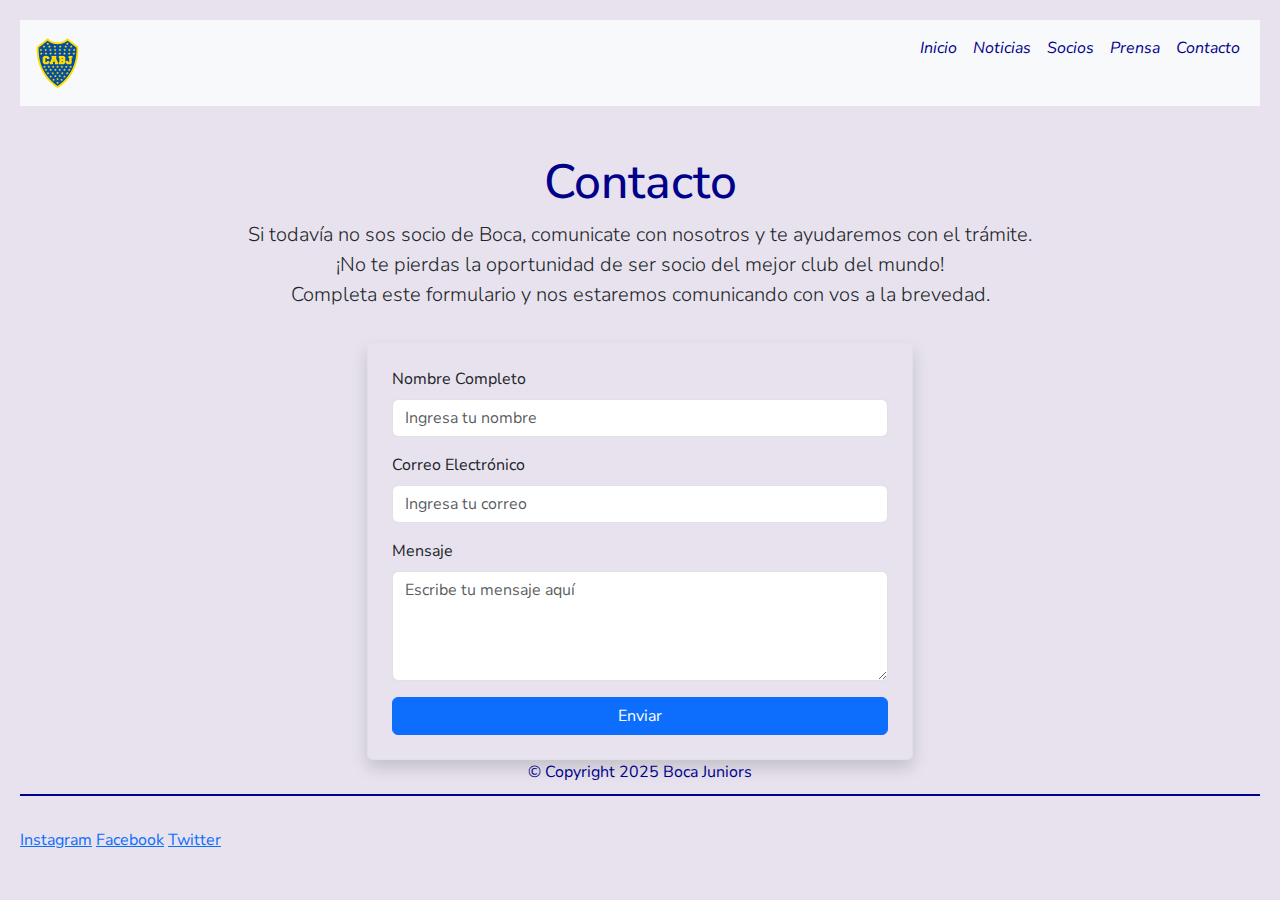
==== pages/contact.html @ 88c95f18 "Agregando archivos iniciales del proyecto" ====
<!DOCTYPE html>
<html lang="en">
<head>
    <meta charset="UTF-8">
    <meta name="viewport" content="width=device-width, initial-scale=1.0">
    <link href="https://cdn.jsdelivr.net/npm/bootstrap@5.3.3/dist/css/bootstrap.min.css" rel="stylesheet" integrity="sha384-QWTKZyjpPEjISv5WaRU9OFeRpok6YctnYmDr5pNlyT2bRjXh0JMhjY6hW+ALEwIH" crossorigin="anonymous">
    <link rel="stylesheet" href="../styles/style.css">
    <link rel="preconnect" href="https://fonts.googleapis.com">
    <link rel="preconnect" href="https://fonts.gstatic.com" crossorigin>
    <link href="https://fonts.googleapis.com/css2?family=Nunito+Sans:ital,opsz,wght@0,6..12,200..1000;1,6..12,200..1000&display=swap" rel="stylesheet">
    

    <title>Socios Boca - Contacto</title>
</head>
<body>
    <header>
        <nav class="navbar navbar-expand-lg navbar-light bg-light w-100">
            <div class="container-fluid d-flex justify-content-between">
                <a class="navbar-brand" href="../index.html">
                    <img src="../assets/icons/Boca_escudo.png" alt="Boca_escudo" class="logo">
                </a>
                
                <button class="navbar-toggler" type="button" data-bs-toggle="collapse" data-bs-target="#navbarNav" aria-controls="navbarNav" aria-expanded="false" aria-label="Toggle navigation">
                    <span class="navbar-toggler-icon"></span>
                </button>
                <div class="collapse navbar-collapse" id="navbarNav">
                    <ul class="navbar-nav ms-auto">
                        <li class="nav-item">
                            <a class="nav-link active" href="../index.html">Inicio</a>
                        </li>
                        <li class="nav-item">
                            <a class="nav-link" href="./news.html">Noticias</a>
                        </li>
                        <li class="nav-item">
                            <a class="nav-link" href="./members.html">Socios</a>
                        </li>
                        <li class="nav-item">
                            <a class="nav-link" href="./press.html">Prensa</a>
                        </li>
                        <li class="nav-item">
                            <a class="nav-link" href="./contact.html">Contacto</a>
                        </li>
                    </ul>
                </div>
            </div>
        </nav>
    </header>    
    <main class="container mt-5">
        <section class="text-center">
            <h1 class="titulos">Contacto</h1>
            <p class="lead">
                Si todavía no sos socio de Boca, comunicate con nosotros y te ayudaremos con el trámite. <br>
                ¡No te pierdas la oportunidad de ser socio del mejor club del mundo! <br>
                Completa este formulario y nos estaremos comunicando con vos a la brevedad.
            </p>
        </section>
        <section class="row justify-content-center">
            <div class="col-12 col-md-8 col-lg-6">
                <form action="/submit" method="post" class="p-4 border rounded shadow">
                    <div class="mb-3">
                        <label for="nombre" class="form-label">Nombre Completo</label>
                        <input type="text" name="nombre" id="nombre" class="form-control" placeholder="Ingresa tu nombre" required>
                    </div>
                    
                    <div class="mb-3">
                        <label for="email" class="form-label">Correo Electrónico</label>
                        <input type="email" name="email" id="email" class="form-control" placeholder="Ingresa tu correo" required>
                    </div>
                    
                    <div class="mb-3">
                        <label for="mensaje" class="form-label">Mensaje</label>
                        <textarea name="mensaje" id="mensaje" class="form-control" rows="4" placeholder="Escribe tu mensaje aquí"></textarea>
                    </div>
    
                    <button type="submit" class="btn btn-primary w-100">Enviar</button>
                </form>
            </div>
        </section>
    </main>
    
    <footer> 
        <p class="p-footer"> &copy; Copyright 2025 Boca Juniors </p>
        <a href="https://www.instagram.com/bocajrs/?hl=es">Instagram</a>
        <a href="https://www.facebook.com/BocaJuniors/?locale=es_LA">Facebook</a>
        <a href="https://x.com/BocaJrsOficial?ref_src=twsrc%5Egoogle%7Ctwcamp%5Eserp%7Ctwgr%5Eauthor">Twitter</a>
    </footer>
    <script src="https://cdn.jsdelivr.net/npm/bootstrap@5.3.3/dist/js/bootstrap.bundle.min.js" integrity="sha384-YvpcrYf0tY3lHB60NNkmXc5s9fDVZLESaAA55NDzOxhy9GkcIdslK1eN7N6jIeHz" crossorigin="anonymous"></script>
</body>
</html>
---- styles/style.css ----
*{
    margin: 0;
    padding: 0;
}
/*HEADER*/
.logo{
    width: 50px;
    height: auto;
}

.nav-menu ul {
    display: flex ;
    flex-direction: row;
    justify-content:space-around;
    color: darkblue;
    font-family: "Nunito Sans", serif;
    padding: 0;
    list-style: none;
    margin: auto;

}
.nav-link{
    text-decoration: none;
    color: darkblue !important;
}
.nav-link:hover {
    color: #ffc307 !important;
    text-decoration: underline;
}
input:focus {
    border-color: #140f07;
    outline: none;
}



/*BODY*/

body{
    font-family: "Nunito Sans", serif;
    background-color: #e7e2ed;
    padding: 20px;
}
.subtitulos{
    color: #140f07;
    font-style: italic;
    font-weight: 400;
    margin: 20px;
}

.titulos{
    color: darkblue;
    font-family: "Nunito Sans", serif;
    font-size: 3rem;
    text-align: center;
}

p{font-size: 1rem;
    margin-bottom: 2rem;
}


div li{
    font-style: italic;
    margin-bottom: 30px;
}

#imagen-index{
    width: 1080px;
    max-width: 1980px;
    height: auto;
    display: block;
    margin: auto;
}
.imagen-prensa{
        width: 48%;
        height: auto;
        display: inline-block;
        margin: 1px;
    }

    .video-socios{
        width: 80%;
        height: auto;
        display: block;
        margin: auto;
    }

    /*FOOTER*/
.p-footer{
    font-size: 1rem;
    color: darkblue;
    text-align: center;
}    
.p-footer::after {
    content: "";
    display: block;
    width: 100%;
    height: 2px;
    background-color: darkblue;
    margin-top: 10px;
}
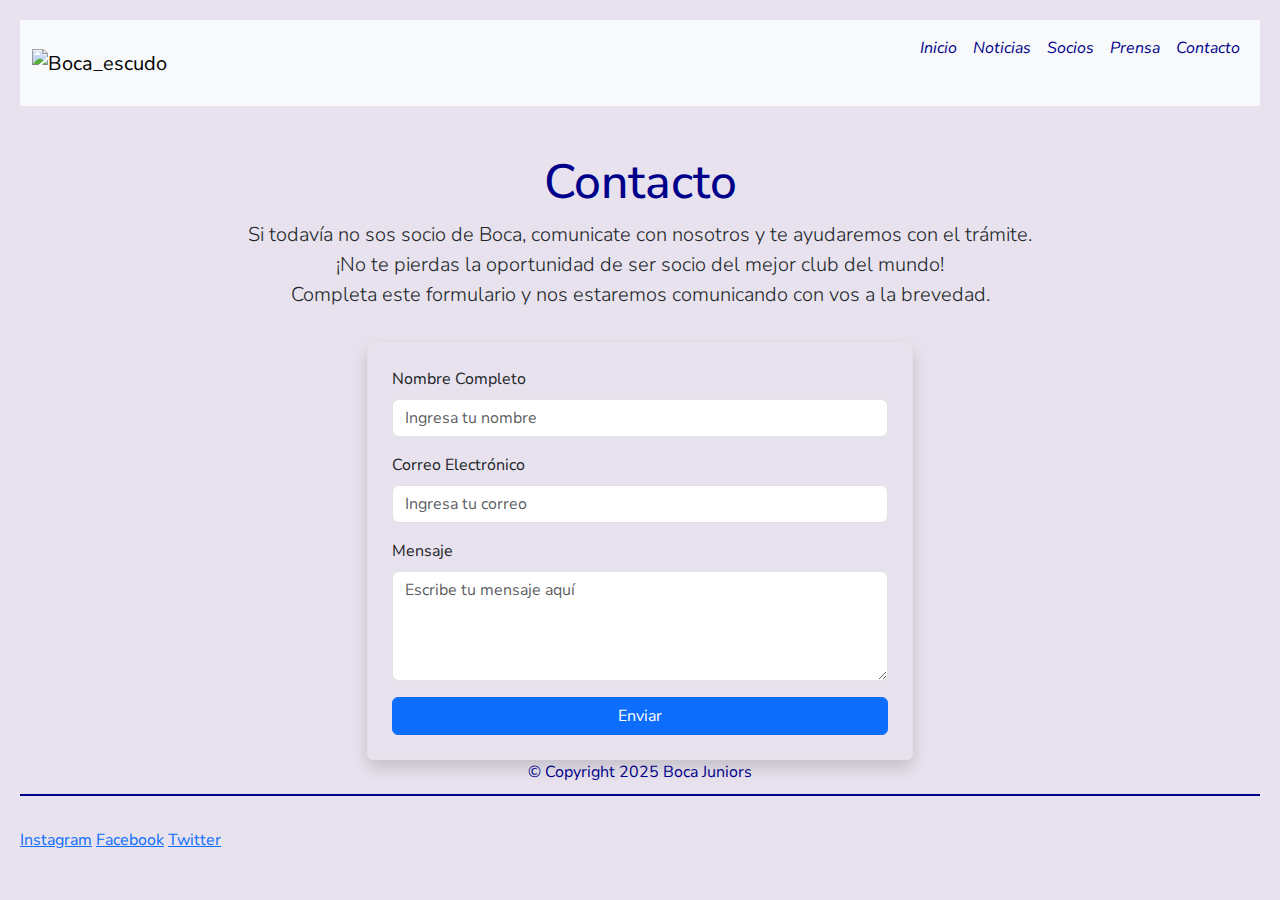
==== commit 9e77edb7: "modifique las nav" ====
--- a/pages/contact.html
+++ b/pages/contact.html
@@ -15,14 +15,16 @@
 <body>
     <header>
         <nav class="navbar navbar-expand-lg navbar-light bg-light w-100">
-            <div class="container-fluid d-flex justify-content-between">
+            <div class="container-fluid">
+                <!-- Logo -->
                 <a class="navbar-brand" href="../index.html">
-                    <img src="../assets/icons/Boca_escudo.png" alt="Boca_escudo" class="logo">
+                    <img src="./assets/icons/Boca_escudo.png" alt="Boca_escudo" class="logo">
                 </a>
-                
+                <!-- Botón hamburguesa -->
                 <button class="navbar-toggler" type="button" data-bs-toggle="collapse" data-bs-target="#navbarNav" aria-controls="navbarNav" aria-expanded="false" aria-label="Toggle navigation">
                     <span class="navbar-toggler-icon"></span>
                 </button>
+                <!-- NAV -->
                 <div class="collapse navbar-collapse" id="navbarNav">
                     <ul class="navbar-nav ms-auto">
                         <li class="nav-item">
--- a/styles/style.css
+++ b/styles/style.css
@@ -100,6 +100,21 @@
     background-color: darkblue;
     margin-top: 10px;
 }
+@media (max-width: 768px) {
+    .titulos {
+        font-size: 2rem;
+        text-align: left;
+    }
+
+    .nav-menu ul {
+        flex-direction: column;
+        align-items: center;
+    }
+
+    .imagen-prensa {
+        width: 100%;
+    }
+}
 
 
 
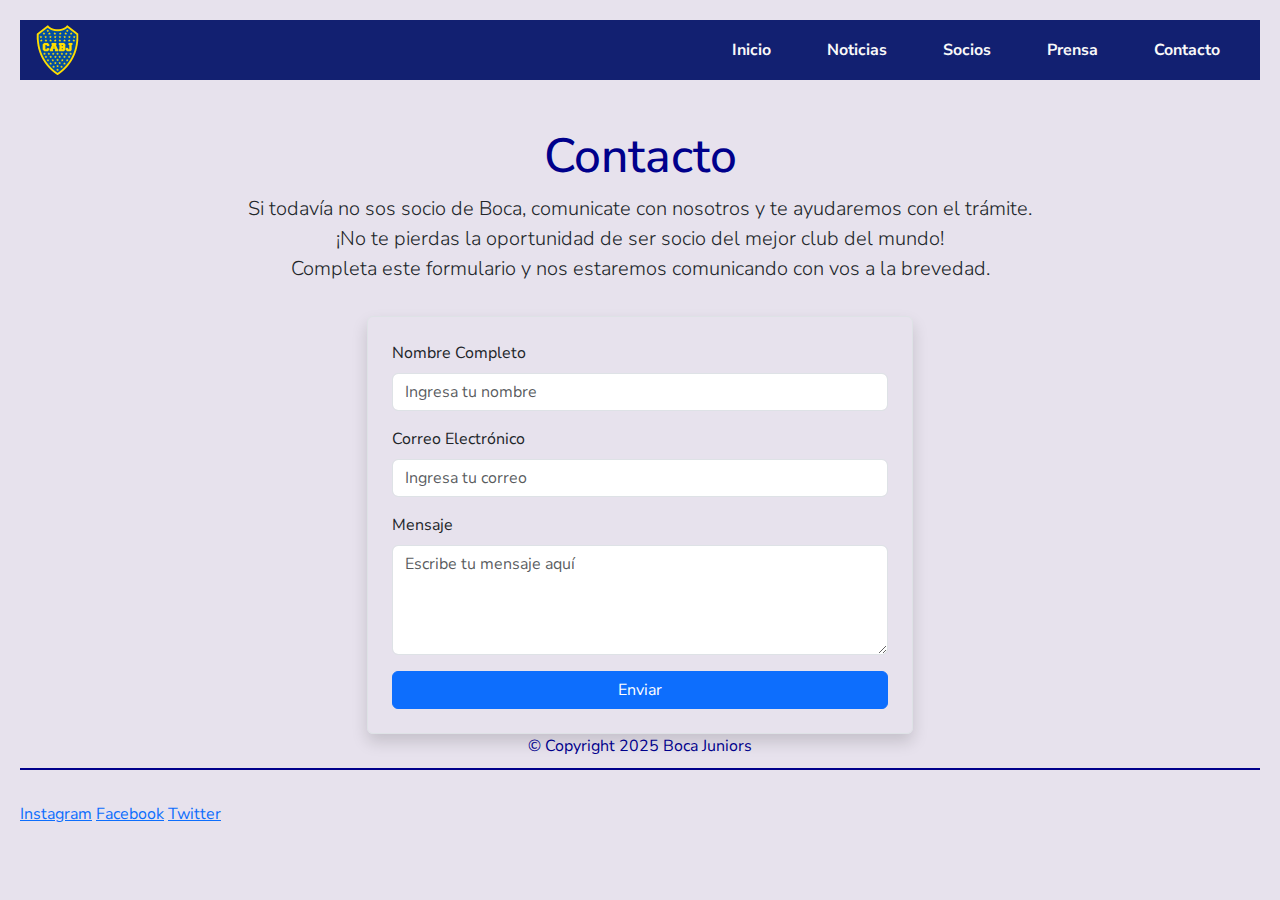
==== commit 1313fab1: "modificadores de estilo" ====
--- a/pages/contact.html
+++ b/pages/contact.html
@@ -18,17 +18,20 @@
             <div class="container-fluid">
                 <!-- Logo -->
                 <a class="navbar-brand" href="../index.html">
-                    <img src="./assets/icons/Boca_escudo.png" alt="Boca_escudo" class="logo">
+                    <img src="../assets/icons/Boca_escudo.png" alt="Boca_escudo" class="logo">
                 </a>
                 <!-- Botón hamburguesa -->
                 <button class="navbar-toggler" type="button" data-bs-toggle="collapse" data-bs-target="#navbarNav" aria-controls="navbarNav" aria-expanded="false" aria-label="Toggle navigation">
-                    <span class="navbar-toggler-icon"></span>
+                    <span>
+                        <img class="menu-png" src="../assets/icons/menu hamburguesa.png" alt="menu.png">
+                    </span>
+
                 </button>
                 <!-- NAV -->
                 <div class="collapse navbar-collapse" id="navbarNav">
                     <ul class="navbar-nav ms-auto">
                         <li class="nav-item">
-                            <a class="nav-link active" href="../index.html">Inicio</a>
+                            <a class="nav-link" href="../index.html">Inicio</a>
                         </li>
                         <li class="nav-item">
                             <a class="nav-link" href="./news.html">Noticias</a>
@@ -40,7 +43,7 @@
                             <a class="nav-link" href="./press.html">Prensa</a>
                         </li>
                         <li class="nav-item">
-                            <a class="nav-link" href="./contact.html">Contacto</a>
+                            <a class="nav-link active" href="./contact.html">Contacto</a>
                         </li>
                     </ul>
                 </div>
--- a/styles/style.css
+++ b/styles/style.css
@@ -1,97 +1,105 @@
-*{
+* {
     margin: 0;
     padding: 0;
+    border: none;
+    box-shadow: none;
 }
-/*HEADER*/
-.logo{
+
+/* HEADER */
+.navbar {
+    width: 100vw; /* Asegura que el nav ocupe todo el ancho */
+    margin: 0;
+    padding: 0;
+    background-color: #e7e2ed; 
+    border: none;
+}
+
+.logo {
     width: 50px;
     height: auto;
 }
 
 .nav-menu ul {
-    display: flex ;
+    display: flex;
     flex-direction: row;
-    justify-content:space-around;
+    justify-content: space-around;
     color: darkblue;
     font-family: "Nunito Sans", serif;
     padding: 0;
     list-style: none;
-    margin: auto;
+    margin: 0;
+}
 
-}
-.nav-link{
+.nav-link {
     text-decoration: none;
     color: darkblue !important;
 }
+
 .nav-link:hover {
     color: #ffc307 !important;
     text-decoration: underline;
 }
+
 input:focus {
     border-color: #140f07;
     outline: none;
 }
 
-
-
-/*BODY*/
-
-body{
+/* BODY */
+body {
     font-family: "Nunito Sans", serif;
     background-color: #e7e2ed;
     padding: 20px;
 }
-.subtitulos{
+
+.subtitulos {
     color: #140f07;
     font-style: italic;
     font-weight: 400;
     margin: 20px;
 }
 
-.titulos{
+.titulos {
     color: darkblue;
     font-family: "Nunito Sans", serif;
     font-size: 3rem;
     text-align: center;
 }
 
-p{font-size: 1rem;
+p {
+    font-size: 1rem;
     margin-bottom: 2rem;
 }
 
-
-div li{
-    font-style: italic;
-    margin-bottom: 30px;
-}
-
-#imagen-index{
+#imagen-index {
     width: 1080px;
     max-width: 1980px;
     height: auto;
     display: block;
     margin: auto;
 }
-.imagen-prensa{
-        width: 48%;
-        height: auto;
-        display: inline-block;
-        margin: 1px;
-    }
 
-    .video-socios{
-        width: 80%;
-        height: auto;
-        display: block;
-        margin: auto;
-    }
+.imagen-prensa {
+    width: 48%;
+    height: auto;
+    display: inline-block;
+    margin: 1px;
+}
 
-    /*FOOTER*/
-.p-footer{
+.video-socios {
+    width: 80%;
+    height: auto;
+    display: block;
+    margin: auto;
+}
+
+/* FOOTER */
+.p-footer {
     font-size: 1rem;
     color: darkblue;
     text-align: center;
-}    
+}
+
 .p-footer::after {
     content: "";
     display: block;
@@ -100,21 +108,70 @@
     background-color: darkblue;
     margin-top: 10px;
 }
+
+
 @media (max-width: 768px) {
-    .titulos {
-        font-size: 2rem;
-        text-align: left;
+    .navbar-nav {
+        flex-direction: column;
+        text-align: center;
+        width: 100%;
+        border: none;
+        background: transparent;
     }
 
-    .nav-menu ul {
-        flex-direction: column;
-        align-items: center;
+    .nav-item {
+        margin: 10px 0;
+        width: 100%;
     }
 
-    .imagen-prensa {
-        width: 100%;
+    .navbar-toggler {
+        margin: 0;
+        border: none;
+        background: transparent;
+    }
+
+    .navbar-brand {
+        padding: 0;
     }
 }
 
+.navbar-toggler {
+    border: none;
+    padding: 0;
+    background-color: transparent;
+}
+
+.navbar-toggler-icon {
+    background: transparent;
+    width: 30px;
+    height: 30px;
+    border: none;
+    box-shadow: none;
+}
+
+.navbar-nav {
+    display: flex;
+    justify-content: center;
+    border: none;
+    background: transparent;
+}
+
+.nav-item {
+    margin-left: 20px;
+    margin-right: 20px;
+}
+
+.nav-link {
+    color: #f9f9f9 !important;
+    font-weight: bold;
+}
+
+.nav-link:hover {
+    color: #ffc307 !important;
+    text-decoration: underline;
+}
 
 
+.bg-light {
+    background-color: #122071 !important; /* Aquí pones el color que prefieras */
+}
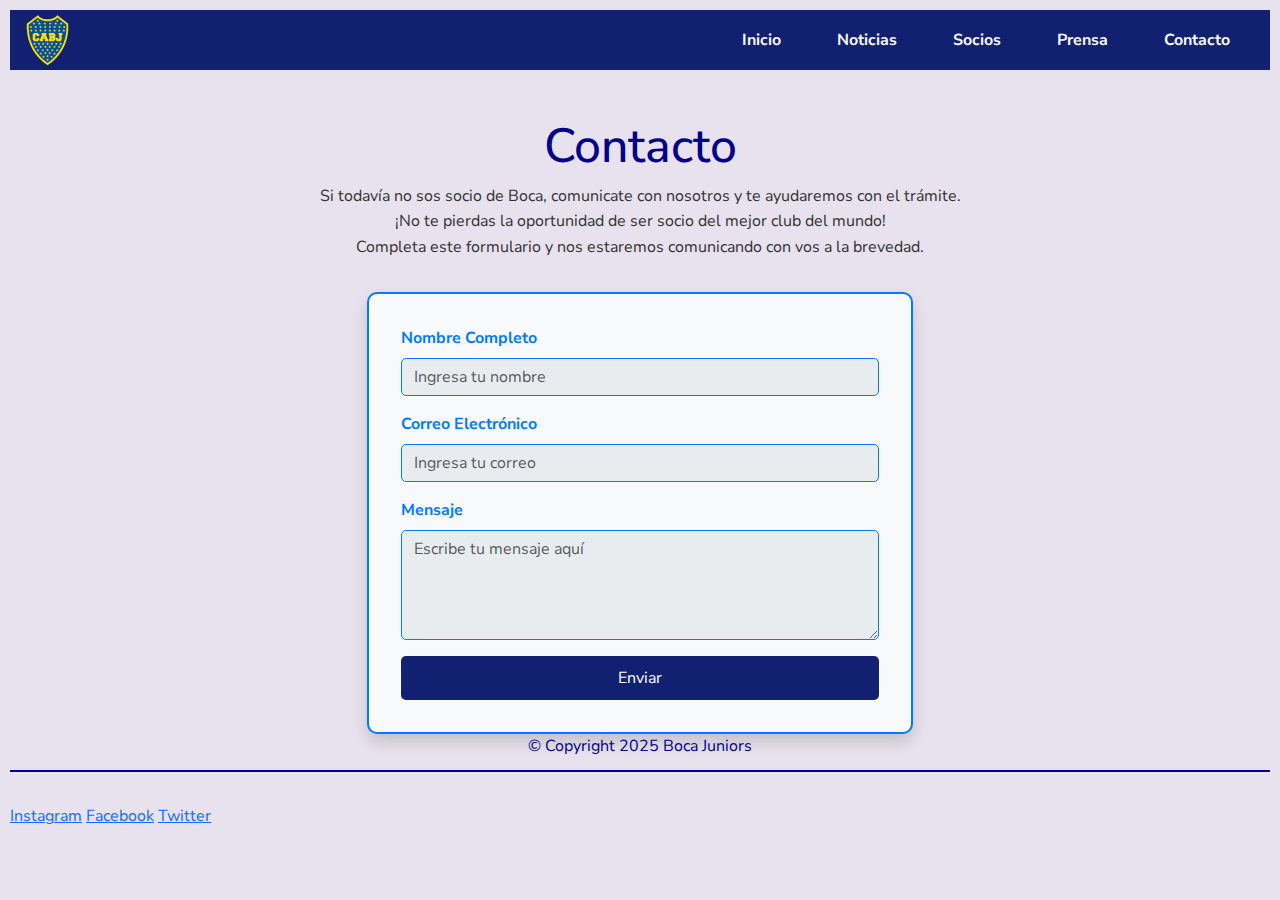
==== commit ff3bc9c5: "actualizacion general quitando estilos de BS" ====
--- a/pages/contact.html
+++ b/pages/contact.html
@@ -8,26 +8,20 @@
     <link rel="preconnect" href="https://fonts.googleapis.com">
     <link rel="preconnect" href="https://fonts.gstatic.com" crossorigin>
     <link href="https://fonts.googleapis.com/css2?family=Nunito+Sans:ital,opsz,wght@0,6..12,200..1000;1,6..12,200..1000&display=swap" rel="stylesheet">
-    
-
     <title>Socios Boca - Contacto</title>
 </head>
 <body>
     <header>
         <nav class="navbar navbar-expand-lg navbar-light bg-light w-100">
             <div class="container-fluid">
-                <!-- Logo -->
                 <a class="navbar-brand" href="../index.html">
                     <img src="../assets/icons/Boca_escudo.png" alt="Boca_escudo" class="logo">
                 </a>
-                <!-- Botón hamburguesa -->
                 <button class="navbar-toggler" type="button" data-bs-toggle="collapse" data-bs-target="#navbarNav" aria-controls="navbarNav" aria-expanded="false" aria-label="Toggle navigation">
                     <span>
-                        <img class="menu-png" src="../assets/icons/menu hamburguesa.png" alt="menu.png">
+                        <img class="navbar-toggler-icon" src="../assets/icons/menu hamburguesa.png" alt="menu.png">
                     </span>
-
                 </button>
-                <!-- NAV -->
                 <div class="collapse navbar-collapse" id="navbarNav">
                     <ul class="navbar-nav ms-auto">
                         <li class="nav-item">
@@ -53,7 +47,7 @@
     <main class="container mt-5">
         <section class="text-center">
             <h1 class="titulos">Contacto</h1>
-            <p class="lead">
+            <p class="p-contactos">
                 Si todavía no sos socio de Boca, comunicate con nosotros y te ayudaremos con el trámite. <br>
                 ¡No te pierdas la oportunidad de ser socio del mejor club del mundo! <br>
                 Completa este formulario y nos estaremos comunicando con vos a la brevedad.
@@ -61,23 +55,23 @@
         </section>
         <section class="row justify-content-center">
             <div class="col-12 col-md-8 col-lg-6">
-                <form action="/submit" method="post" class="p-4 border rounded shadow">
+                <form action="/submit" method="post" class="custom-form shadow">
                     <div class="mb-3">
-                        <label for="nombre" class="form-label">Nombre Completo</label>
-                        <input type="text" name="nombre" id="nombre" class="form-control" placeholder="Ingresa tu nombre" required>
+                        <label for="nombre" class="form-label custom-label">Nombre Completo</label>
+                        <input type="text" name="nombre" id="nombre" class="form-control custom-input" placeholder="Ingresa tu nombre" required>
                     </div>
                     
                     <div class="mb-3">
-                        <label for="email" class="form-label">Correo Electrónico</label>
-                        <input type="email" name="email" id="email" class="form-control" placeholder="Ingresa tu correo" required>
+                        <label for="email" class="form-label custom-label">Correo Electrónico</label>
+                        <input type="email" name="email" id="email" class="form-control custom-input" placeholder="Ingresa tu correo" required>
                     </div>
                     
                     <div class="mb-3">
-                        <label for="mensaje" class="form-label">Mensaje</label>
-                        <textarea name="mensaje" id="mensaje" class="form-control" rows="4" placeholder="Escribe tu mensaje aquí"></textarea>
+                        <label for="mensaje" class="form-label custom-label">Mensaje</label>
+                        <textarea name="mensaje" id="mensaje" class="form-control custom-textarea" rows="4" placeholder="Escribe tu mensaje aquí"></textarea>
                     </div>
     
-                    <button type="submit" class="btn btn-primary w-100">Enviar</button>
+                    <button type="submit" class="custom-btn w-100">Enviar</button>
                 </form>
             </div>
         </section>
@@ -91,4 +85,4 @@
     </footer>
     <script src="https://cdn.jsdelivr.net/npm/bootstrap@5.3.3/dist/js/bootstrap.bundle.min.js" integrity="sha384-YvpcrYf0tY3lHB60NNkmXc5s9fDVZLESaAA55NDzOxhy9GkcIdslK1eN7N6jIeHz" crossorigin="anonymous"></script>
 </body>
-</html>+</html>
--- a/styles/style.css
+++ b/styles/style.css
@@ -49,14 +49,15 @@
 body {
     font-family: "Nunito Sans", serif;
     background-color: #e7e2ed;
-    padding: 20px;
+    padding: 10px;
 }
 
 .subtitulos {
-    color: #140f07;
+    color: #122071;
     font-style: italic;
     font-weight: 400;
-    margin: 20px;
+    margin: initial;
+    text-align: start;
 }
 
 .titulos {
@@ -67,7 +68,17 @@
 }
 
 p {
+    text-align: justify;
     font-size: 1rem;
+    color: #333;
+    line-height: 1.6;
+    margin-bottom: 2rem;
+}
+.p-contactos{
+    text-align: center;
+    font-size: 1rem;
+    color: #333;
+    line-height: 1.6;
     margin-bottom: 2rem;
 }
 
@@ -175,3 +186,55 @@
 .bg-light {
     background-color: #122071 !important; /* Aquí pones el color que prefieras */
 }
+.historia-lista {
+    list-style: none; 
+    padding: 0;
+}
+
+.historia-lista li::before {
+    content: "⭐"; 
+    color: gold; 
+    font-size: 1.2rem; 
+    margin-right: 8px; 
+}
+.custom-form {
+    background-color: #f8f9fa;
+    border: 2px solid #007bff;
+    padding: 2rem;
+    border-radius: 10px;
+}
+
+.custom-label {
+    color: #007bff;
+    font-weight: bold;
+}
+
+.custom-input {
+    background-color: #e9ecef;
+    border: 1px solid #007bff;
+    border-radius: 5px;
+}
+
+.custom-input:focus {
+    border-color: #0056b3;
+    box-shadow: 0 0 5px rgba(0, 91, 179, 0.6);
+}
+
+.custom-textarea {
+    background-color: #e9ecef;
+    border: 1px solid #007bff;
+    border-radius: 5px;
+}
+
+.custom-btn {
+    background-color: #122071;
+    border: none;
+    color: white;
+    padding: 10px;
+    border-radius: 5px;
+}
+
+.custom-btn:hover {
+    background-color: #f3b229;
+    border-color: #070707;
+}
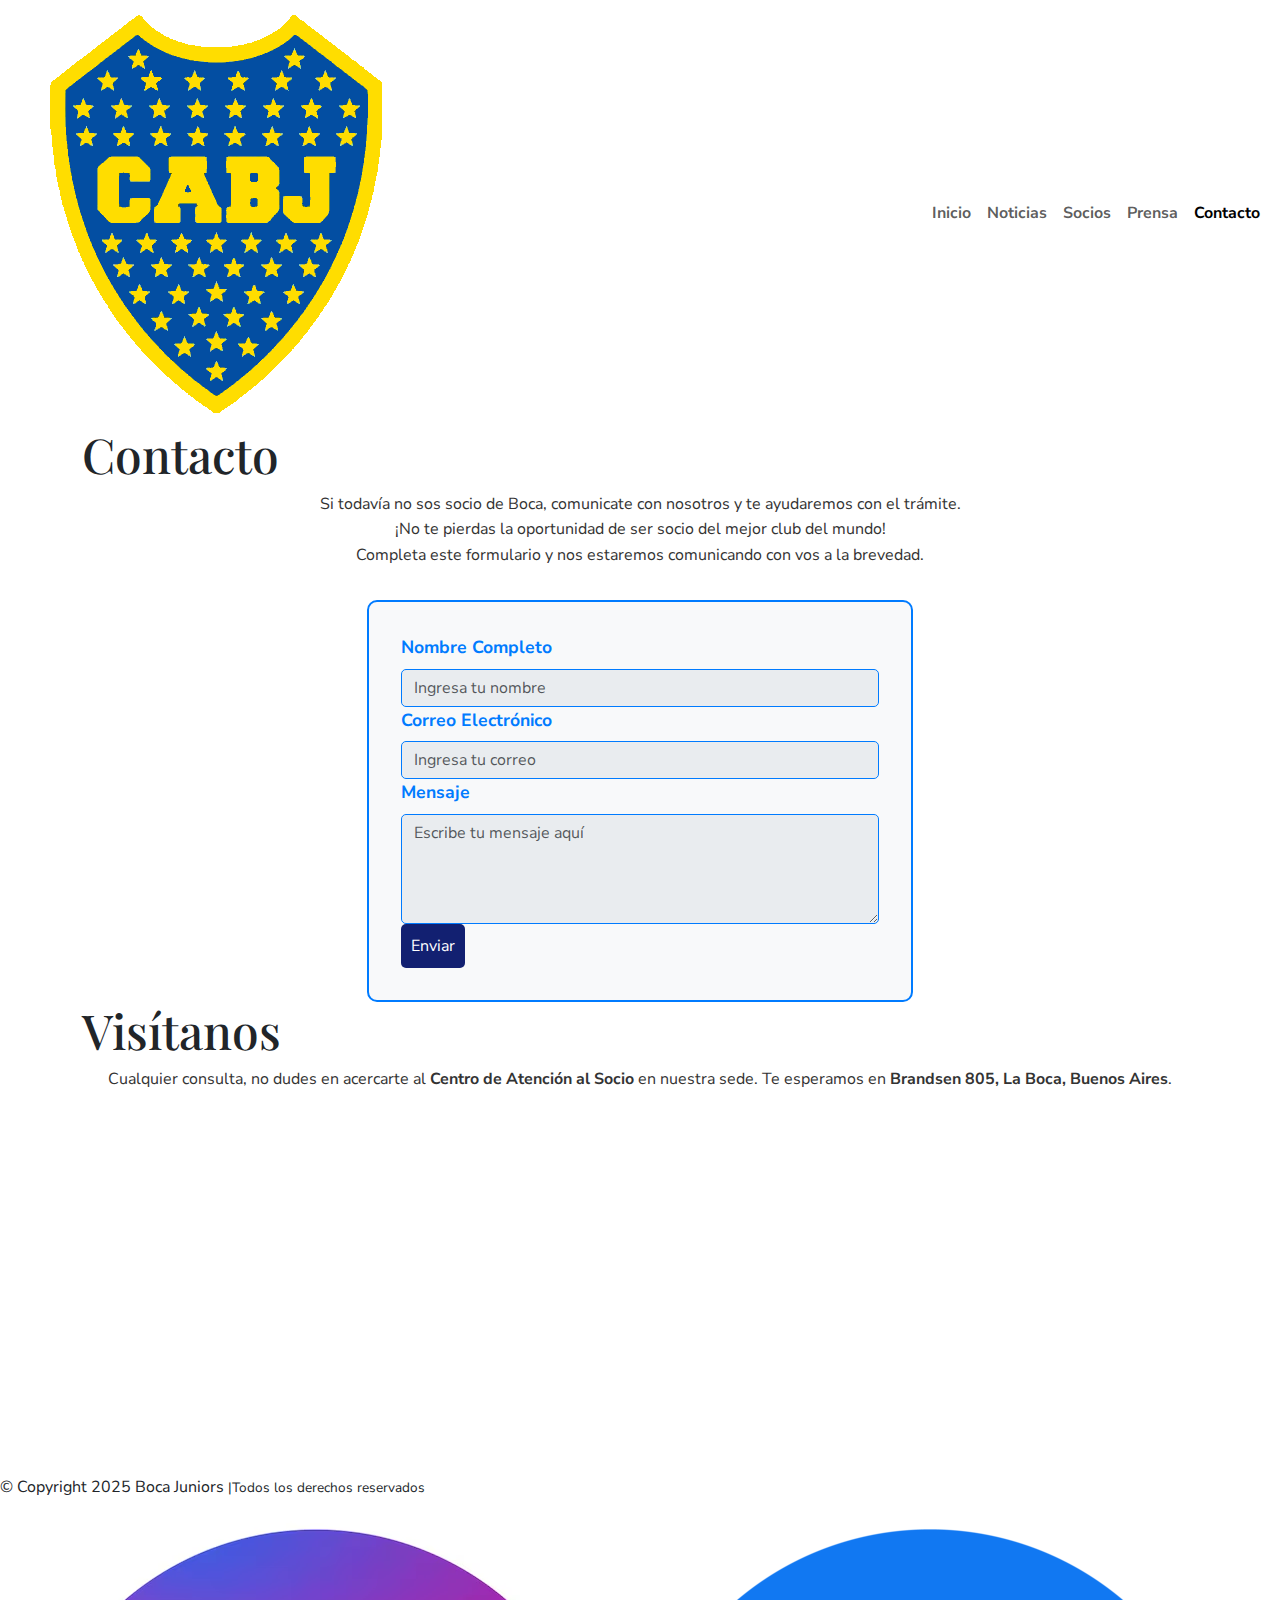
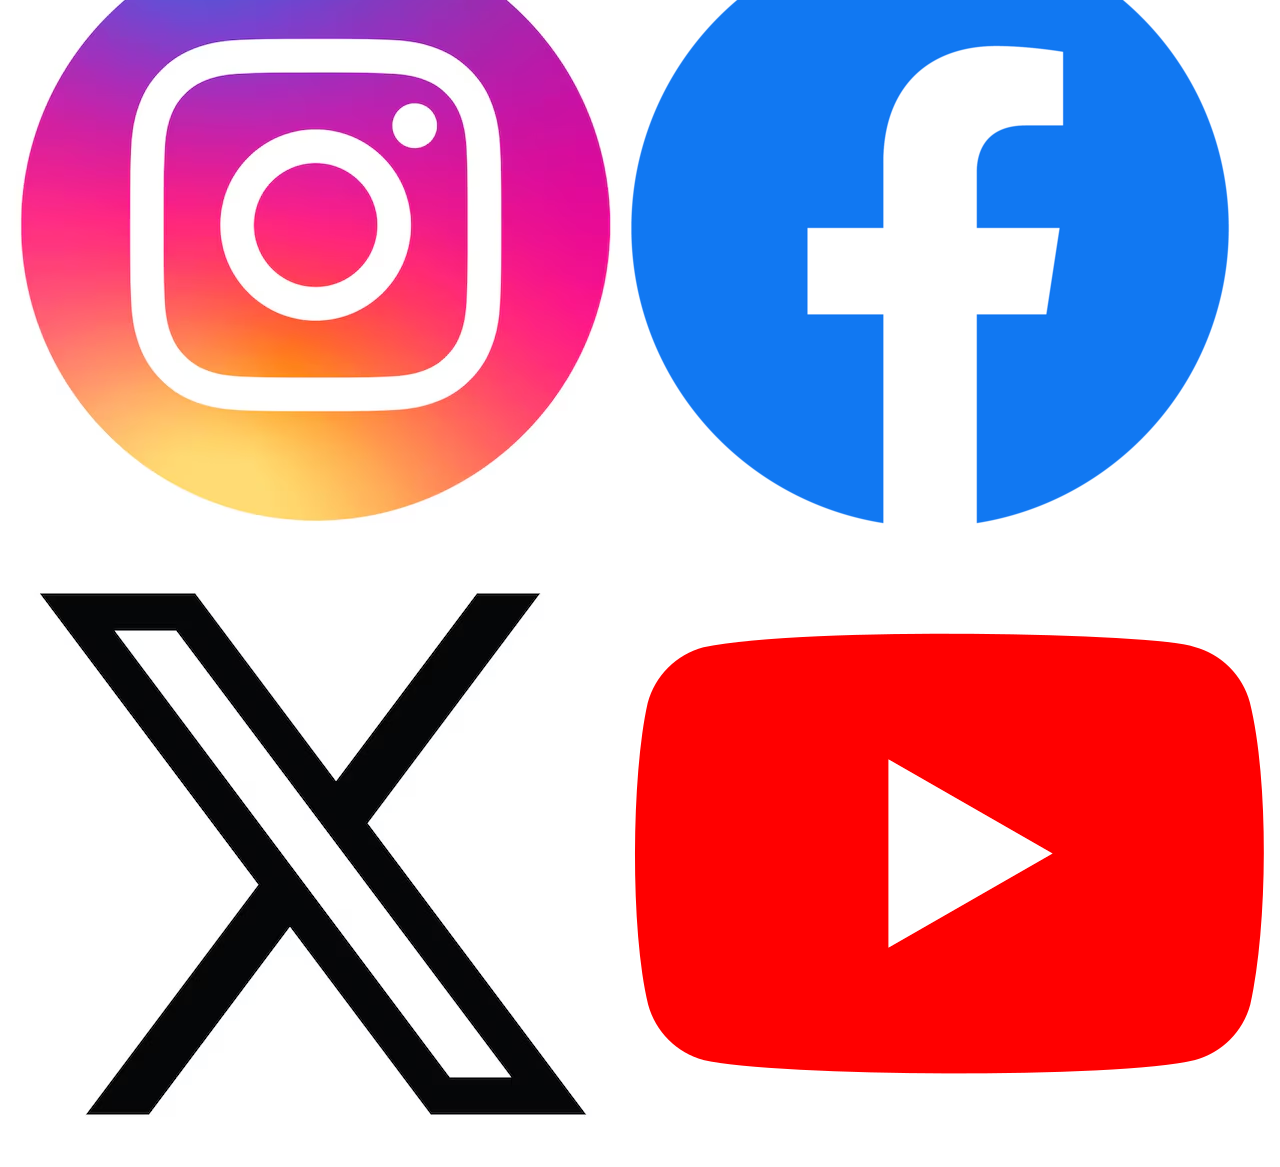
==== commit 723466bb: "Trabajando estilos en components" ====
--- a/pages/contact.html
+++ b/pages/contact.html
@@ -12,7 +12,7 @@
 </head>
 <body>
     <header>
-        <nav class="navbar navbar-expand-lg navbar-light bg-light w-100">
+        <nav class="navbar navbar-expand-lg">
             <div class="container-fluid">
                 <a class="navbar-brand" href="../index.html">
                     <img src="../assets/icons/Boca_escudo.png" alt="Boca_escudo" class="logo">
@@ -44,8 +44,8 @@
             </div>
         </nav>
     </header>    
-    <main class="container mt-5">
-        <section class="text-center">
+    <main class="container">
+        <section class="seccion-contacto">
             <h1 class="titulos">Contacto</h1>
             <p class="p-contactos">
                 Si todavía no sos socio de Boca, comunicate con nosotros y te ayudaremos con el trámite. <br>
@@ -55,33 +55,62 @@
         </section>
         <section class="row justify-content-center">
             <div class="col-12 col-md-8 col-lg-6">
-                <form action="/submit" method="post" class="custom-form shadow">
-                    <div class="mb-3">
+                <form action="/submit" method="post" class="custom-form">
+                    <div class="grupo-formulario">
                         <label for="nombre" class="form-label custom-label">Nombre Completo</label>
                         <input type="text" name="nombre" id="nombre" class="form-control custom-input" placeholder="Ingresa tu nombre" required>
                     </div>
                     
-                    <div class="mb-3">
+                    <div class="grupo-formulario">
                         <label for="email" class="form-label custom-label">Correo Electrónico</label>
                         <input type="email" name="email" id="email" class="form-control custom-input" placeholder="Ingresa tu correo" required>
                     </div>
                     
-                    <div class="mb-3">
+                    <div class="grupo-formulario">
                         <label for="mensaje" class="form-label custom-label">Mensaje</label>
                         <textarea name="mensaje" id="mensaje" class="form-control custom-textarea" rows="4" placeholder="Escribe tu mensaje aquí"></textarea>
                     </div>
-    
-                    <button type="submit" class="custom-btn w-100">Enviar</button>
+                    <button type="submit" class="custom-btn">Enviar</button>
                 </form>
+            </div>
+        </section>
+        <section class="seccion-contacto">
+            <h2 class="titulos">Visítanos</h2>
+            <p class="p-contactos">
+                Cualquier consulta, no dudes en acercarte al <strong>Centro de Atención al Socio</strong> en nuestra sede.  
+                Te esperamos en <strong>Brandsen 805, La Boca, Buenos Aires</strong>.
+            </p>
+            
+            <div class="mapa-container">
+                <iframe 
+                    src="https://www.google.com/maps/embed?pb=!1m18!1m12!1m3!1d5251.299792520647!2d-58.36821796131726!3d-34.63561056078368!2m3!1f0!2f0!3f0!3m2!1i1024!2i768!4f13.1!3m3!1m2!1s0x95bcc9b7441c4e85%3A0x7e805b73a9b24e4b!2sEstadio%20Alberto%20J.%20Armando%20(La%20Bombonera)!5e0!3m2!1ses-419!2sar!4v1712148456789!5m2!1ses-419!2sar" 
+                    width="100%" 
+                    height="350" 
+                    style="border:0;" 
+                    allowfullscreen="" 
+                    loading="lazy">
+                </iframe>
             </div>
         </section>
     </main>
     
     <footer> 
         <p class="p-footer"> &copy; Copyright 2025 Boca Juniors </p>
-        <a href="https://www.instagram.com/bocajrs/?hl=es">Instagram</a>
-        <a href="https://www.facebook.com/BocaJuniors/?locale=es_LA">Facebook</a>
-        <a href="https://x.com/BocaJrsOficial?ref_src=twsrc%5Egoogle%7Ctwcamp%5Eserp%7Ctwgr%5Eauthor">Twitter</a>
+    
+        <a href="https://www.instagram.com/bocajrs/?hl=es" target="_blank">
+            <img src="../assets/icons/logo-ig.avif" alt=""> 
+        </a>
+    
+        <a href="https://www.facebook.com/BocaJuniors/?locale=es_LA" target="_blank">
+            <img src="../assets/icons/Facebook_Logo_(2019).png" alt="Facebook" class="footer-icon">
+        </a>
+    
+        <a href="https://x.com/BocaJrsOficial" target="_blank">
+            <img src="../assets/icons/logo-x.avif" alt="Twitter" class="footer-icon">
+        </a>
+        <a href="https://www.youtube.com/@ElCanaldeBoca"target="_blank">
+            <img src="../assets/icons/Youtube_logo.png" alt="Youtube" class="footer-icon">
+        </a>
     </footer>
     <script src="https://cdn.jsdelivr.net/npm/bootstrap@5.3.3/dist/js/bootstrap.bundle.min.js" integrity="sha384-YvpcrYf0tY3lHB60NNkmXc5s9fDVZLESaAA55NDzOxhy9GkcIdslK1eN7N6jIeHz" crossorigin="anonymous"></script>
 </body>
--- a/styles/style.css
+++ b/styles/style.css
@@ -1,240 +1,137 @@
+@charset "UTF-8";
+@import url("https://fonts.googleapis.com/css2?family=Nunito+Sans:wght@200..1000&family=Playfair+Display:wght@400;700&display=swap");
 * {
-    margin: 0;
-    padding: 0;
-    border: none;
-    box-shadow: none;
-}
-
-/* HEADER */
-.navbar {
-    width: 100vw; /* Asegura que el nav ocupe todo el ancho */
-    margin: 0;
-    padding: 0;
-    background-color: #e7e2ed; 
-    border: none;
-}
-
-.logo {
-    width: 50px;
-    height: auto;
+  margin: 0;
+  padding: 0;
+  border: none;
+  box-shadow: none;
 }
 
 .nav-menu ul {
-    display: flex;
-    flex-direction: row;
-    justify-content: space-around;
-    color: darkblue;
-    font-family: "Nunito Sans", serif;
-    padding: 0;
-    list-style: none;
-    margin: 0;
+  font-family: "Nunito Sans", sans-serif;
+}
+
+body {
+  font-family: "Nunito Sans", sans-serif;
+}
+
+.titulos {
+  font-family: "Playfair Display", serif;
+  font-size: 3rem;
+}
+
+.subtitulos {
+  font-style: italic;
+  font-weight: 400;
+}
+
+p {
+  font-size: 1rem;
+  line-height: 1.6;
+  font-style: normal;
+}
+
+.p-contactos {
+  font-size: 1rem;
+  line-height: 1.6;
+  font-style: normal;
+}
+
+.p-footer {
+  font-family: "Nunito Sans", sans-serif;
+  font-size: 1rem;
+  line-height: 1.5;
+}
+.p-footer::after {
+  content: "|Todos los derechos reservados";
+  font-size: 0.85rem;
 }
 
 .nav-link {
-    text-decoration: none;
-    color: darkblue !important;
+  font-weight: bold;
 }
 
-.nav-link:hover {
-    color: #ffc307 !important;
-    text-decoration: underline;
+.historia-lista {
+  list-style: none;
 }
-
-input:focus {
-    border-color: #140f07;
-    outline: none;
-}
-
-/* BODY */
-body {
-    font-family: "Nunito Sans", serif;
-    background-color: #e7e2ed;
-    padding: 10px;
-}
-
-.subtitulos {
-    color: #122071;
-    font-style: italic;
-    font-weight: 400;
-    margin: initial;
-    text-align: start;
-}
-
-.titulos {
-    color: darkblue;
-    font-family: "Nunito Sans", serif;
-    font-size: 3rem;
-    text-align: center;
-}
-
-p {
-    text-align: justify;
-    font-size: 1rem;
-    color: #333;
-    line-height: 1.6;
-    margin-bottom: 2rem;
-}
-.p-contactos{
-    text-align: center;
-    font-size: 1rem;
-    color: #333;
-    line-height: 1.6;
-    margin-bottom: 2rem;
-}
-
-#imagen-index {
-    width: 1080px;
-    max-width: 1980px;
-    height: auto;
-    display: block;
-    margin: auto;
-}
-
-.imagen-prensa {
-    width: 48%;
-    height: auto;
-    display: inline-block;
-    margin: 1px;
-}
-
-.video-socios {
-    width: 80%;
-    height: auto;
-    display: block;
-    margin: auto;
-}
-
-/* FOOTER */
-.p-footer {
-    font-size: 1rem;
-    color: darkblue;
-    text-align: center;
-}
-
-.p-footer::after {
-    content: "";
-    display: block;
-    width: 100%;
-    height: 2px;
-    background-color: darkblue;
-    margin-top: 10px;
-}
-
-
-@media (max-width: 768px) {
-    .navbar-nav {
-        flex-direction: column;
-        text-align: center;
-        width: 100%;
-        border: none;
-        background: transparent;
-    }
-
-    .nav-item {
-        margin: 10px 0;
-        width: 100%;
-    }
-
-    .navbar-toggler {
-        margin: 0;
-        border: none;
-        background: transparent;
-    }
-
-    .navbar-brand {
-        padding: 0;
-    }
-}
-
-.navbar-toggler {
-    border: none;
-    padding: 0;
-    background-color: transparent;
-}
-
-.navbar-toggler-icon {
-    background: transparent;
-    width: 30px;
-    height: 30px;
-    border: none;
-    box-shadow: none;
-}
-
-.navbar-nav {
-    display: flex;
-    justify-content: center;
-    border: none;
-    background: transparent;
-}
-
-.nav-item {
-    margin-left: 20px;
-    margin-right: 20px;
-}
-
-.nav-link {
-    color: #f9f9f9 !important;
-    font-weight: bold;
-}
-
-.nav-link:hover {
-    color: #ffc307 !important;
-    text-decoration: underline;
-}
-
-
-.bg-light {
-    background-color: #122071 !important; /* Aquí pones el color que prefieras */
-}
-.historia-lista {
-    list-style: none; 
-    padding: 0;
-}
-
 .historia-lista li::before {
-    content: "⭐"; 
-    color: gold; 
-    font-size: 1.2rem; 
-    margin-right: 8px; 
-}
-.custom-form {
-    background-color: #f8f9fa;
-    border: 2px solid #007bff;
-    padding: 2rem;
-    border-radius: 10px;
+  content: "⭐";
+  list-style: none;
+  font-size: 1.2rem;
 }
 
 .custom-label {
-    color: #007bff;
-    font-weight: bold;
+  font-size: 1.1rem;
+  font-weight: bold;
+  font-family: "Nunito Sans", sans-serif;
+}
+
+footer a {
+  font-size: 1rem;
+  font-family: "Nunito Sans", sans-serif;
+  font-weight: normal;
+  text-decoration: none;
+}
+
+.custom-form {
+  background-color: #f8f9fa;
+  border: 2px solid #007bff;
+  padding: 2rem;
+  border-radius: 10px;
+}
+
+.custom-label {
+  color: #007bff;
 }
 
 .custom-input {
-    background-color: #e9ecef;
-    border: 1px solid #007bff;
-    border-radius: 5px;
+  background-color: #e9ecef;
+  border: 1px solid #007bff;
+  border-radius: 5px;
 }
 
 .custom-input:focus {
-    border-color: #0056b3;
-    box-shadow: 0 0 5px rgba(0, 91, 179, 0.6);
+  border-color: #0056b3;
+  box-shadow: 0 0 5px rgba(0, 91, 179, 0.6);
 }
 
 .custom-textarea {
-    background-color: #e9ecef;
-    border: 1px solid #007bff;
-    border-radius: 5px;
+  background-color: #e9ecef;
+  border: 1px solid #007bff;
+  border-radius: 5px;
 }
 
 .custom-btn {
-    background-color: #122071;
-    border: none;
-    color: white;
-    padding: 10px;
-    border-radius: 5px;
+  background-color: #122071;
+  border: none;
+  color: white;
+  padding: 10px;
+  border-radius: 5px;
 }
 
 .custom-btn:hover {
-    background-color: #f3b229;
-    border-color: #070707;
+  background-color: #f3b229;
+  border-color: #070707;
 }
+
+.p-contactos {
+  text-align: center;
+  color: #333;
+  margin-bottom: 2rem;
+}
+
+.mapa-container {
+  width: 100%;
+  height: 350px;
+  position: relative;
+}
+.mapa-container iframe {
+  width: 100%;
+  height: 100%;
+  border: none;
+  position: absolute;
+  top: 0;
+  left: 0;
+}
+
+/*# sourceMappingURL=style.css.map */
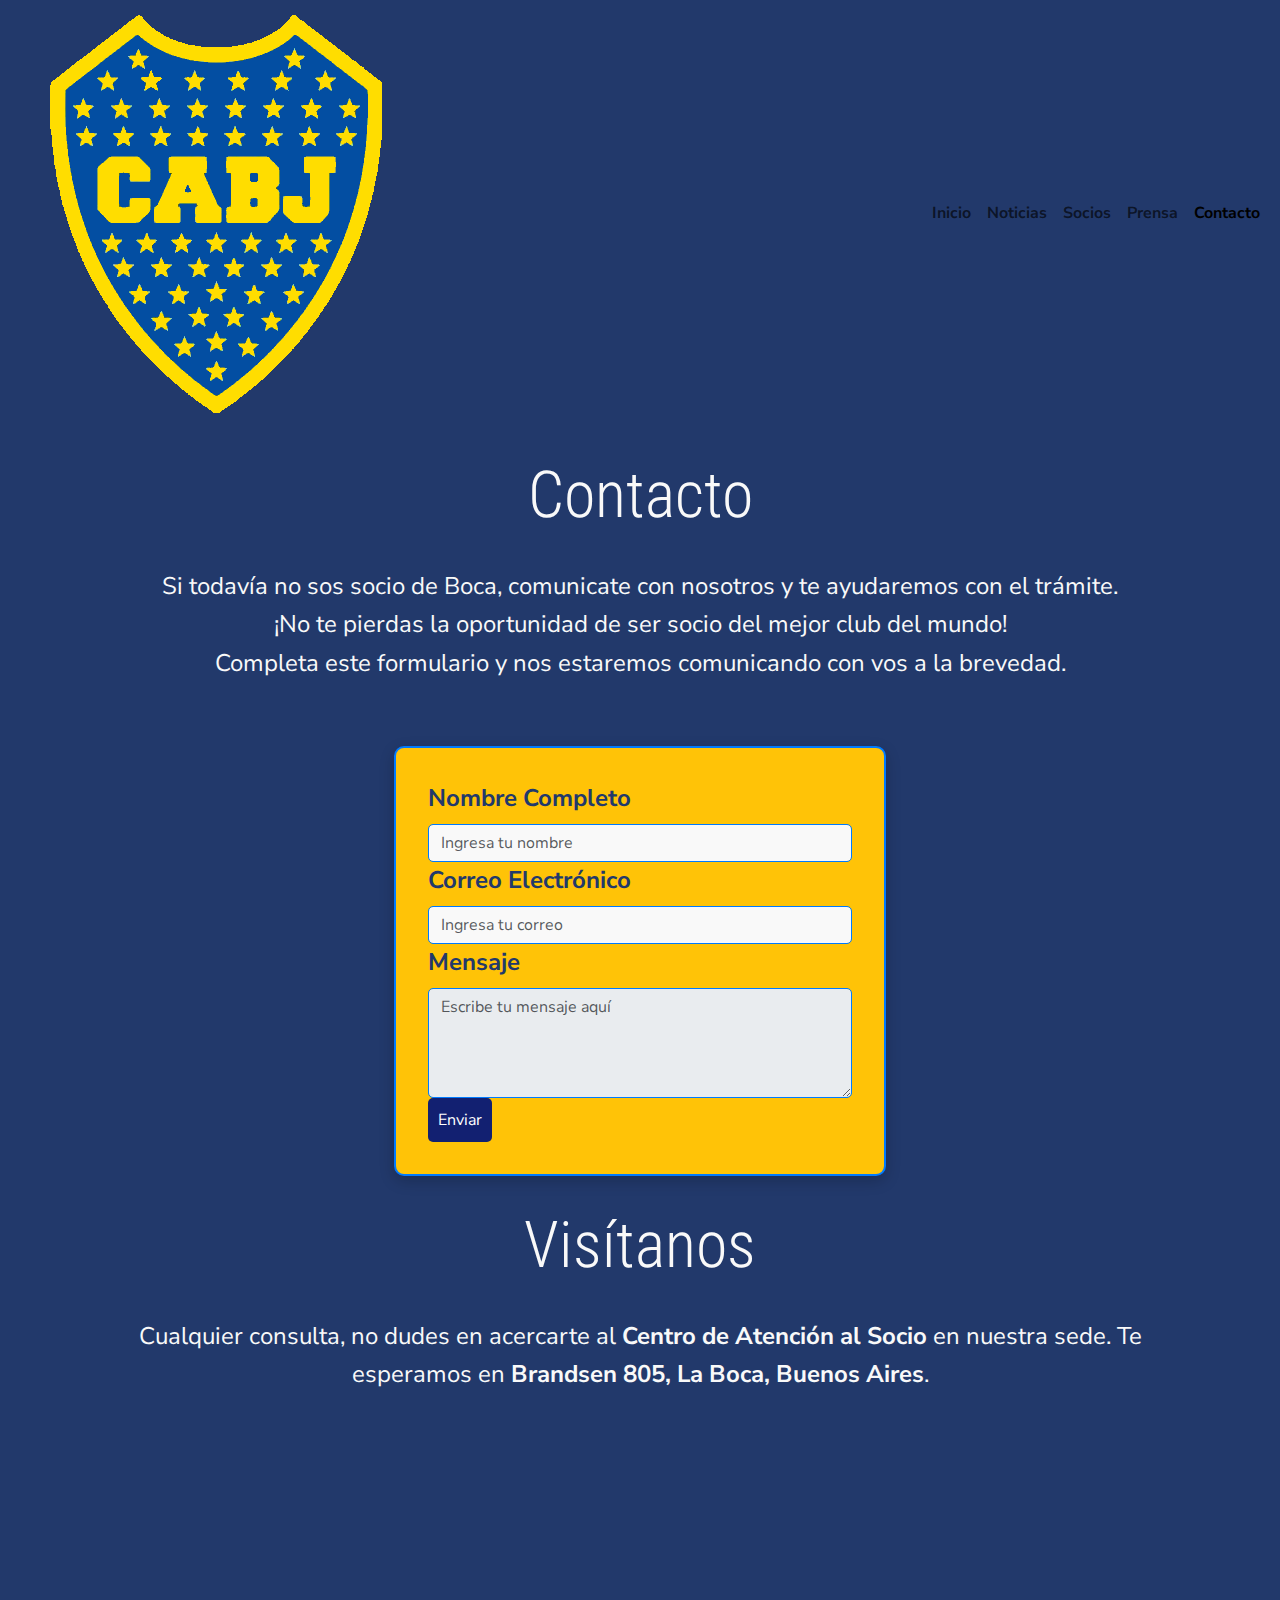
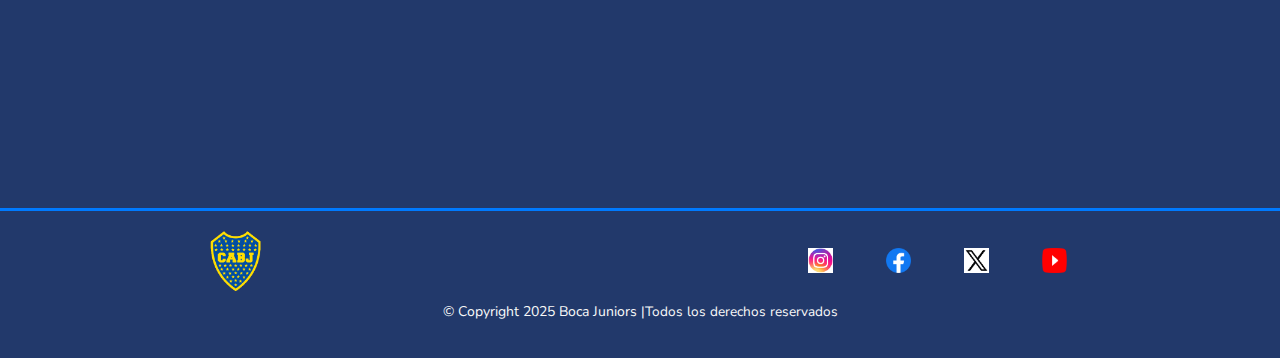
==== commit ea6fe90e: "trabajando en partials" ====
--- a/pages/contact.html
+++ b/pages/contact.html
@@ -84,9 +84,6 @@
             <div class="mapa-container">
                 <iframe 
                     src="https://www.google.com/maps/embed?pb=!1m18!1m12!1m3!1d5251.299792520647!2d-58.36821796131726!3d-34.63561056078368!2m3!1f0!2f0!3f0!3m2!1i1024!2i768!4f13.1!3m3!1m2!1s0x95bcc9b7441c4e85%3A0x7e805b73a9b24e4b!2sEstadio%20Alberto%20J.%20Armando%20(La%20Bombonera)!5e0!3m2!1ses-419!2sar!4v1712148456789!5m2!1ses-419!2sar" 
-                    width="100%" 
-                    height="350" 
-                    style="border:0;" 
                     allowfullscreen="" 
                     loading="lazy">
                 </iframe>
@@ -94,24 +91,36 @@
         </section>
     </main>
     
-    <footer> 
-        <p class="p-footer"> &copy; Copyright 2025 Boca Juniors </p>
+    <footer>  
+        <div class="footer-container">
+            <a href="../index.html">
+                <img src="../assets/icons/Boca_escudo.png" alt="Logo Boca Juniors" class="footer-club-icon">  
+            </a>  
     
-        <a href="https://www.instagram.com/bocajrs/?hl=es" target="_blank">
-            <img src="../assets/icons/logo-ig.avif" alt=""> 
-        </a>
+            <!-- Redes sociales -->
+            <div class="footer-social">
+                <a href="https://www.instagram.com/bocajrs/?hl=es" target="_blank">
+                    <img src="../assets/icons/logo-ig.avif" alt="Instagram" class="footer-icon">  
+                </a>  
     
-        <a href="https://www.facebook.com/BocaJuniors/?locale=es_LA" target="_blank">
-            <img src="../assets/icons/Facebook_Logo_(2019).png" alt="Facebook" class="footer-icon">
-        </a>
+                <a href="https://www.facebook.com/BocaJuniors/?locale=es_LA" target="_blank">
+                    <img src="../assets/icons/Facebook_Logo_(2019).png" alt="Facebook" class="footer-icon">  
+                </a>  
     
-        <a href="https://x.com/BocaJrsOficial" target="_blank">
-            <img src="../assets/icons/logo-x.avif" alt="Twitter" class="footer-icon">
-        </a>
-        <a href="https://www.youtube.com/@ElCanaldeBoca"target="_blank">
-            <img src="../assets/icons/Youtube_logo.png" alt="Youtube" class="footer-icon">
-        </a>
+                <a href="https://x.com/BocaJrsOficial" target="_blank">
+                    <img src="../assets/icons/logo-x.avif" alt="Twitter" class="footer-icon">  
+                </a>  
+    
+                <a href="https://www.youtube.com/@ElCanaldeBoca" target="_blank">
+                    <img src="../assets/icons/Youtube_logo.png" alt="Youtube" class="footer-icon">  
+                </a>  
+            </div>
+        </div>
+    
+        <p class="p-footer"> &copy; Copyright 2025 Boca Juniors </p>  
     </footer>
+    
+    
     <script src="https://cdn.jsdelivr.net/npm/bootstrap@5.3.3/dist/js/bootstrap.bundle.min.js" integrity="sha384-YvpcrYf0tY3lHB60NNkmXc5s9fDVZLESaAA55NDzOxhy9GkcIdslK1eN7N6jIeHz" crossorigin="anonymous"></script>
 </body>
 </html>
--- a/styles/style.css
+++ b/styles/style.css
@@ -1,5 +1,5 @@
 @charset "UTF-8";
-@import url("https://fonts.googleapis.com/css2?family=Nunito+Sans:wght@200..1000&family=Playfair+Display:wght@400;700&display=swap");
+@import url('https://fonts.googleapis.com/css2?family=Nunito+Sans:ital,opsz,wght@0,6..12,200..1000;1,6..12,200..1000&family=Roboto+Condensed:ital,wght@0,100..900;1,100..900&display=swap" rel="stylesheet');
 * {
   margin: 0;
   padding: 0;
@@ -16,8 +16,9 @@
 }
 
 .titulos {
-  font-family: "Playfair Display", serif;
-  font-size: 3rem;
+  font-family: "Roboto Condensed", sans-serif;
+  font-size: 4rem;
+  font-weight: 300;
 }
 
 .subtitulos {
@@ -32,7 +33,7 @@
 }
 
 .p-contactos {
-  font-size: 1rem;
+  font-size: 1.5rem;
   line-height: 1.6;
   font-style: normal;
 }
@@ -61,7 +62,7 @@
 }
 
 .custom-label {
-  font-size: 1.1rem;
+  font-size: 1.5rem;
   font-weight: bold;
   font-family: "Nunito Sans", sans-serif;
 }
@@ -73,20 +74,38 @@
   text-decoration: none;
 }
 
+body {
+  background-color: #22396b;
+}
+
 .custom-form {
-  background-color: #f8f9fa;
-  border: 2px solid #007bff;
+  background-color: #ffc307;
+  border: 2px solid #007aff;
   padding: 2rem;
   border-radius: 10px;
-}
-
+  max-width: 500px;
+  width: 90%;
+  margin: 0 auto;
+  box-shadow: 0px 5px 15px rgba(0, 0, 0, 0.2);
+  transition: transform 0.3s ease-in-out, box-shadow 0.3s ease-in-out;
+}
+.custom-form:hover {
+  transform: translateY(-5px);
+  box-shadow: 0px 10px 20px rgba(0, 0, 0, 0.3);
+}
+
+@media (max-width: 768px) {
+  .custom-form {
+    padding: 1.5rem;
+  }
+}
 .custom-label {
-  color: #007bff;
+  color: #22396b;
 }
 
 .custom-input {
-  background-color: #e9ecef;
-  border: 1px solid #007bff;
+  background-color: #f9f9f9;
+  border: 1px solid #007aff;
   border-radius: 5px;
 }
 
@@ -101,29 +120,25 @@
   border-radius: 5px;
 }
 
-.custom-btn {
-  background-color: #122071;
-  border: none;
-  color: white;
-  padding: 10px;
-  border-radius: 5px;
-}
-
-.custom-btn:hover {
-  background-color: #f3b229;
-  border-color: #070707;
-}
-
 .p-contactos {
   text-align: center;
-  color: #333;
-  margin-bottom: 2rem;
+  color: #f9f9f9;
+  margin-bottom: 4rem;
+}
+
+.titulos {
+  font-family: "Roboto Condensed", sans-serif;
+  font-size: 4rem;
+  color: #f9f9f9;
+  text-align: center;
+  margin: 2rem;
 }
 
 .mapa-container {
   width: 100%;
   height: 350px;
   position: relative;
+  border: 0;
 }
 .mapa-container iframe {
   width: 100%;
@@ -132,6 +147,70 @@
   position: absolute;
   top: 0;
   left: 0;
+  padding-bottom: 2rem;
+}
+
+.custom-btn {
+  background-color: #122071;
+  border: none;
+  color: white;
+  padding: 10px;
+  border-radius: 5px;
+}
+
+.custom-btn:hover {
+  background-color: #22396b;
+  border-color: #070707;
+}
+
+footer {
+  text-align: center;
+  padding: 20px;
+  background-color: #22396b;
+  color: #f9f9f9;
+  border-top: 3px solid #007aff;
+}
+footer .footer-container {
+  display: flex;
+  align-items: center;
+  justify-content: space-between;
+  flex-wrap: wrap;
+  max-width: 900px;
+  margin: 0 auto;
+}
+footer .footer-club-icon {
+  width: 60px;
+  height: auto;
+}
+footer .footer-social {
+  display: flex;
+  justify-content: center;
+  flex-wrap: wrap;
+  gap: 15px;
+}
+footer a {
+  display: inline-flex;
+  align-items: center;
+  margin: 0 15px;
+  color: #22396b;
+}
+footer a:hover {
+  color: #ffc307;
+}
+footer .footer-icon {
+  width: 25px;
+  height: 25px;
+  margin-right: 8px;
+}
+footer .p-footer {
+  margin-top: 10px;
+  font-size: 14px;
+  color: #f9f9f9;
+}
+
+.blockquote-footer {
+  margin-top: 0%;
+  color: #22396b;
 }
 
 /*# sourceMappingURL=style.css.map */
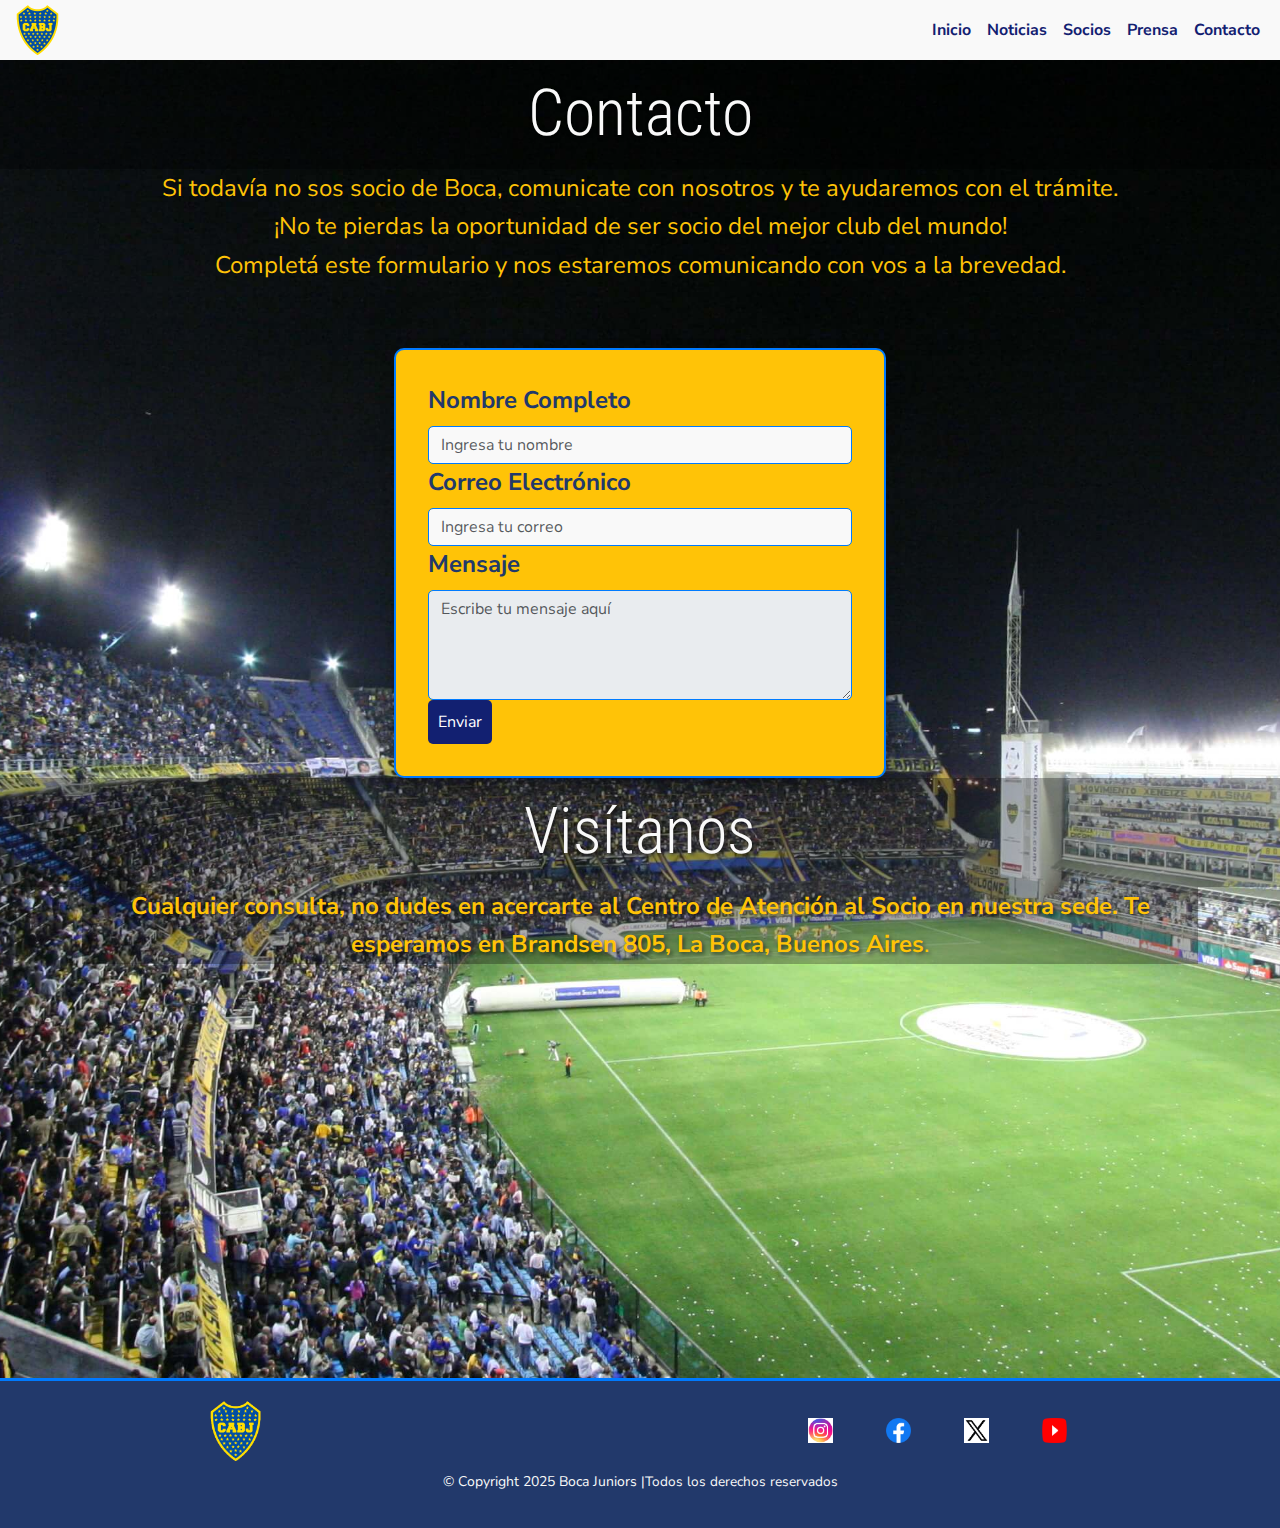
==== commit 8e68153d: "agregue mas informacion en los partials" ====
--- a/pages/contact.html
+++ b/pages/contact.html
@@ -43,54 +43,62 @@
                 </div>
             </div>
         </nav>
-    </header>    
-    <main class="container">
-        <section class="seccion-contacto">
-            <h1 class="titulos">Contacto</h1>
-            <p class="p-contactos">
-                Si todavía no sos socio de Boca, comunicate con nosotros y te ayudaremos con el trámite. <br>
-                ¡No te pierdas la oportunidad de ser socio del mejor club del mundo! <br>
-                Completa este formulario y nos estaremos comunicando con vos a la brevedad.
-            </p>
-        </section>
-        <section class="row justify-content-center">
-            <div class="col-12 col-md-8 col-lg-6">
-                <form action="/submit" method="post" class="custom-form">
-                    <div class="grupo-formulario">
-                        <label for="nombre" class="form-label custom-label">Nombre Completo</label>
-                        <input type="text" name="nombre" id="nombre" class="form-control custom-input" placeholder="Ingresa tu nombre" required>
-                    </div>
-                    
-                    <div class="grupo-formulario">
-                        <label for="email" class="form-label custom-label">Correo Electrónico</label>
-                        <input type="email" name="email" id="email" class="form-control custom-input" placeholder="Ingresa tu correo" required>
-                    </div>
-                    
-                    <div class="grupo-formulario">
-                        <label for="mensaje" class="form-label custom-label">Mensaje</label>
-                        <textarea name="mensaje" id="mensaje" class="form-control custom-textarea" rows="4" placeholder="Escribe tu mensaje aquí"></textarea>
-                    </div>
-                    <button type="submit" class="custom-btn">Enviar</button>
-                </form>
-            </div>
-        </section>
-        <section class="seccion-contacto">
-            <h2 class="titulos">Visítanos</h2>
-            <p class="p-contactos">
-                Cualquier consulta, no dudes en acercarte al <strong>Centro de Atención al Socio</strong> en nuestra sede.  
-                Te esperamos en <strong>Brandsen 805, La Boca, Buenos Aires</strong>.
-            </p>
-            
-            <div class="mapa-container">
-                <iframe 
-                    src="https://www.google.com/maps/embed?pb=!1m18!1m12!1m3!1d5251.299792520647!2d-58.36821796131726!3d-34.63561056078368!2m3!1f0!2f0!3f0!3m2!1i1024!2i768!4f13.1!3m3!1m2!1s0x95bcc9b7441c4e85%3A0x7e805b73a9b24e4b!2sEstadio%20Alberto%20J.%20Armando%20(La%20Bombonera)!5e0!3m2!1ses-419!2sar!4v1712148456789!5m2!1ses-419!2sar" 
-                    allowfullscreen="" 
-                    loading="lazy">
-                </iframe>
-            </div>
-        </section>
-    </main>
-    
+    </header>
+<section class="fondo-titulo">
+    <h1 class="titulos">Contacto</h1>
+</section>
+<main class="container">
+    <section class="seccion-contacto">
+        <p class="p-contactos">
+            Si todavía no sos socio de Boca, comunicate con nosotros y te ayudaremos con el trámite. <br>
+            ¡No te pierdas la oportunidad de ser socio del mejor club del mundo! <br>
+            Completá este formulario y nos estaremos comunicando con vos a la brevedad.
+        </p>
+    </section>
+
+    <section class="row justify-content-center">
+        <div class="col-12 col-md-8 col-lg-6">
+            <form action="/submit" method="post" class="custom-form">
+                <div class="grupo-formulario">
+                    <label for="nombre" class="form-label custom-label">Nombre Completo</label>
+                    <input type="text" name="nombre" id="nombre" class="form-control custom-input" placeholder="Ingresa tu nombre" required>
+                </div>
+
+                <div class="grupo-formulario">
+                    <label for="email" class="form-label custom-label">Correo Electrónico</label>
+                    <input type="email" name="email" id="email" class="form-control custom-input" placeholder="Ingresa tu correo" required>
+                </div>
+
+                <div class="grupo-formulario">
+                    <label for="mensaje" class="form-label custom-label">Mensaje</label>
+                    <textarea name="mensaje" id="mensaje" class="form-control custom-textarea" rows="4" placeholder="Escribe tu mensaje aquí"></textarea>
+                </div>
+
+                <button type="submit" class="custom-btn">Enviar</button>
+            </form>
+        </div>
+    </section>
+</main>
+<section class="fondo-titulo">
+    <h2 class="titulos">Visítanos</h2>
+</section>
+
+<main class="container">
+    <section class="seccion-contacto">
+        <p class="p-contactos-b">
+            <strong>Cualquier consulta, no dudes en acercarte al Centro de Atención al Socio en nuestra sede.  
+            Te esperamos en Brandsen 805, La Boca, Buenos Aires</strong>.
+        </p>
+
+        <div class="mapa-container">
+            <iframe 
+                src="https://www.google.com/maps/embed?pb=!1m18!1m12!1m3!1d5251.299792520647!2d-58.36821796131726!3d-34.63561056078368!2m3!1f0!2f0!3f0!3m2!1i1024!2i768!4f13.1!3m3!1m2!1s0x95bcc9b7441c4e85%3A0x7e805b73a9b24e4b!2sEstadio%20Alberto%20J.%20Armando%20(La%20Bombonera)!5e0!3m2!1ses-419!2sar!4v1712148456789!5m2!1ses-419!2sar" 
+                allowfullscreen="" 
+                loading="lazy">
+            </iframe>
+        </div>
+    </section>
+</main>
     <footer>  
         <div class="footer-container">
             <a href="../index.html">
--- a/styles/style.css
+++ b/styles/style.css
@@ -38,6 +38,12 @@
   font-style: normal;
 }
 
+.p-contactos-b {
+  font-size: 1.5rem;
+  line-height: 1.6;
+  font-style: normal;
+}
+
 .p-footer {
   font-family: "Nunito Sans", sans-serif;
   font-size: 1rem;
@@ -75,7 +81,10 @@
 }
 
 body {
-  background-color: #22396b;
+  background-image: url(../assets/img/bombonera.jpg);
+  background-size: cover;
+  background-position: center;
+  background-repeat: no-repeat;
 }
 
 .custom-form {
@@ -122,16 +131,32 @@
 
 .p-contactos {
   text-align: center;
-  color: #f9f9f9;
+  color: #ffc307;
   margin-bottom: 4rem;
+}
+
+.p-contactos-b {
+  background-color: rgba(0, 0, 0, 0.3);
+  text-align: center;
+  color: #ffc307;
+  margin-bottom: 4rem;
+  text-shadow: 2px 2px 4px rgba(0, 0, 0, 0.6);
+}
+
+.fondo-titulo {
+  width: 100vw;
+  background-color: rgba(0, 0, 0, 0.3);
+  padding: 1rem 0;
+  margin: 0 auto;
 }
 
 .titulos {
   font-family: "Roboto Condensed", sans-serif;
   font-size: 4rem;
   color: #f9f9f9;
-  text-align: center;
-  margin: 2rem;
+  text-shadow: 2px 2px 4px rgba(0, 0, 0, 0.6);
+  text-align: center;
+  margin: 0;
 }
 
 .mapa-container {
@@ -161,6 +186,39 @@
 .custom-btn:hover {
   background-color: #22396b;
   border-color: #070707;
+}
+
+.navbar {
+  width: 100vw;
+  margin: 0;
+  padding: 0;
+  background-color: #f9f9f9;
+  border: none;
+}
+
+.logo {
+  width: 50px;
+  height: auto;
+}
+
+.nav-menu ul {
+  display: flex;
+  flex-direction: row;
+  justify-content: space-around;
+  color: #122071;
+  padding: 0;
+  list-style: none;
+  margin: 0;
+}
+
+.nav-link {
+  text-decoration: none;
+  color: #122071 !important;
+}
+
+.nav-link:hover {
+  color: #ffc307 !important;
+  text-decoration: underline;
 }
 
 footer {
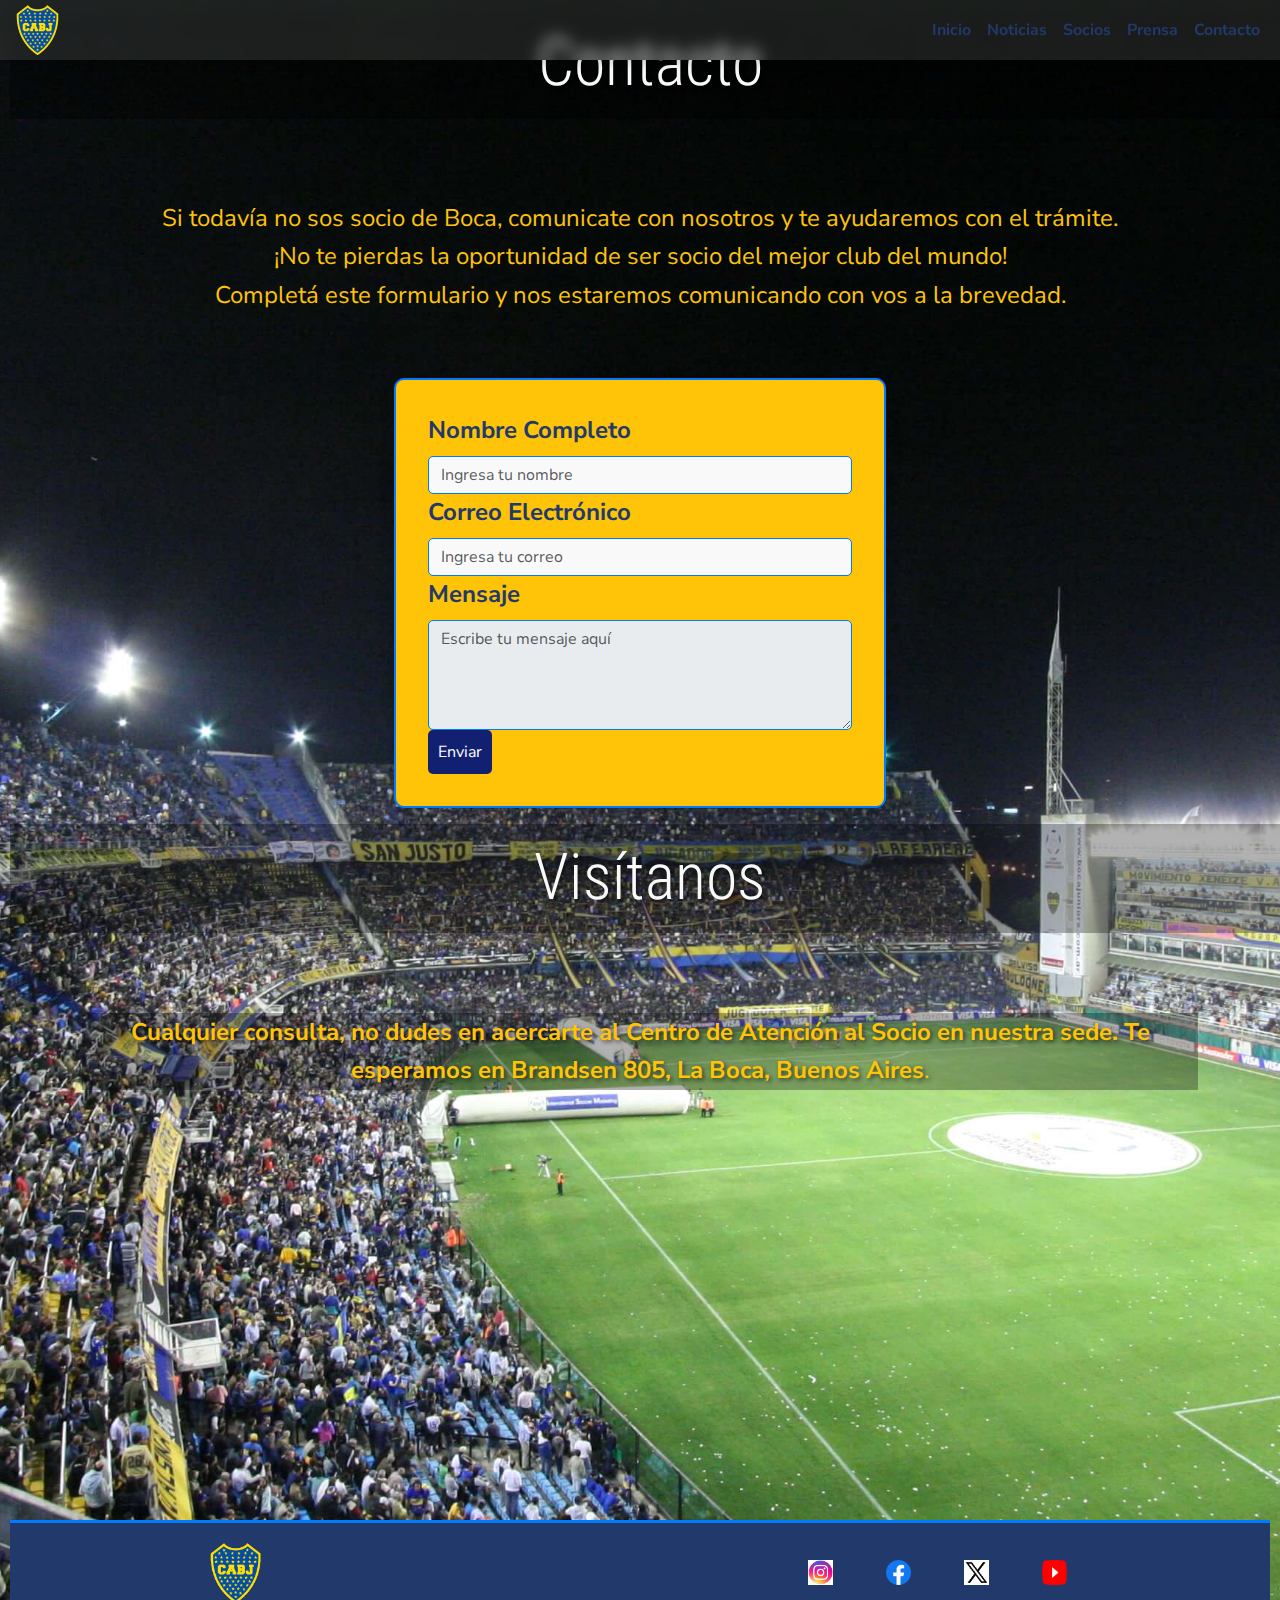
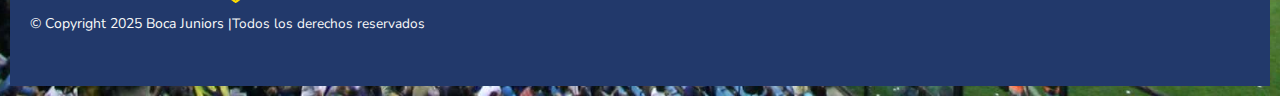
==== commit 1a11f030: "trabajando en partials" ====
--- a/pages/contact.html
+++ b/pages/contact.html
@@ -12,23 +12,27 @@
 </head>
 <body>
     <header>
-        <nav class="navbar navbar-expand-lg">
+        <nav class="navbar navbar-expand-lg w-100">
             <div class="container-fluid">
+                <!-- Logo -->
                 <a class="navbar-brand" href="../index.html">
                     <img src="../assets/icons/Boca_escudo.png" alt="Boca_escudo" class="logo">
                 </a>
+                <!-- Botón hamburguesa -->
                 <button class="navbar-toggler" type="button" data-bs-toggle="collapse" data-bs-target="#navbarNav" aria-controls="navbarNav" aria-expanded="false" aria-label="Toggle navigation">
                     <span>
                         <img class="navbar-toggler-icon" src="../assets/icons/menu hamburguesa.png" alt="menu.png">
                     </span>
+
                 </button>
+                <!-- NAV -->
                 <div class="collapse navbar-collapse" id="navbarNav">
                     <ul class="navbar-nav ms-auto">
                         <li class="nav-item">
                             <a class="nav-link" href="../index.html">Inicio</a>
                         </li>
                         <li class="nav-item">
-                            <a class="nav-link" href="./news.html">Noticias</a>
+                            <a class="nav-link active" href="./news.html">Noticias</a>
                         </li>
                         <li class="nav-item">
                             <a class="nav-link" href="./members.html">Socios</a>
@@ -37,13 +41,13 @@
                             <a class="nav-link" href="./press.html">Prensa</a>
                         </li>
                         <li class="nav-item">
-                            <a class="nav-link active" href="./contact.html">Contacto</a>
+                            <a class="nav-link" href="./contact.html">Contacto</a>
                         </li>
                     </ul>
                 </div>
             </div>
         </nav>
-    </header>
+    </header>    
 <section class="fondo-titulo">
     <h1 class="titulos">Contacto</h1>
 </section>
--- a/styles/style.css
+++ b/styles/style.css
@@ -78,6 +78,26 @@
   font-family: "Nunito Sans", sans-serif;
   font-weight: normal;
   text-decoration: none;
+}
+
+body {
+  background-color: #e7e2ed;
+  padding: 10px;
+}
+
+main {
+  padding: 80px 1rem 1rem;
+}
+@media (max-width: 768px) {
+  main {
+    padding: 100px 1rem 2rem;
+  }
+}
+
+p {
+  text-align: justify;
+  color: #ffc307;
+  margin-bottom: 2rem;
 }
 
 body {
@@ -189,11 +209,19 @@
 }
 
 .navbar {
+  background-color: rgba(255, 255, 255, 0.1);
+  backdrop-filter: blur(8px);
+  -webkit-backdrop-filter: blur(8px);
+  box-shadow: 0 2px 10px rgba(0, 0, 0, 0.2);
   width: 100vw;
   margin: 0;
   padding: 0;
-  background-color: #f9f9f9;
   border: none;
+  position: fixed;
+  top: 0;
+  left: 0;
+  right: 0;
+  z-index: 1000;
 }
 
 .logo {
@@ -205,7 +233,7 @@
   display: flex;
   flex-direction: row;
   justify-content: space-around;
-  color: #122071;
+  color: #22396b;
   padding: 0;
   list-style: none;
   margin: 0;
@@ -213,9 +241,9 @@
 
 .nav-link {
   text-decoration: none;
-  color: #122071 !important;
-}
-
+  color: #22396b !important;
+  transition: all 0.3s ease;
+}
 .nav-link:hover {
   color: #ffc307 !important;
   text-decoration: underline;
